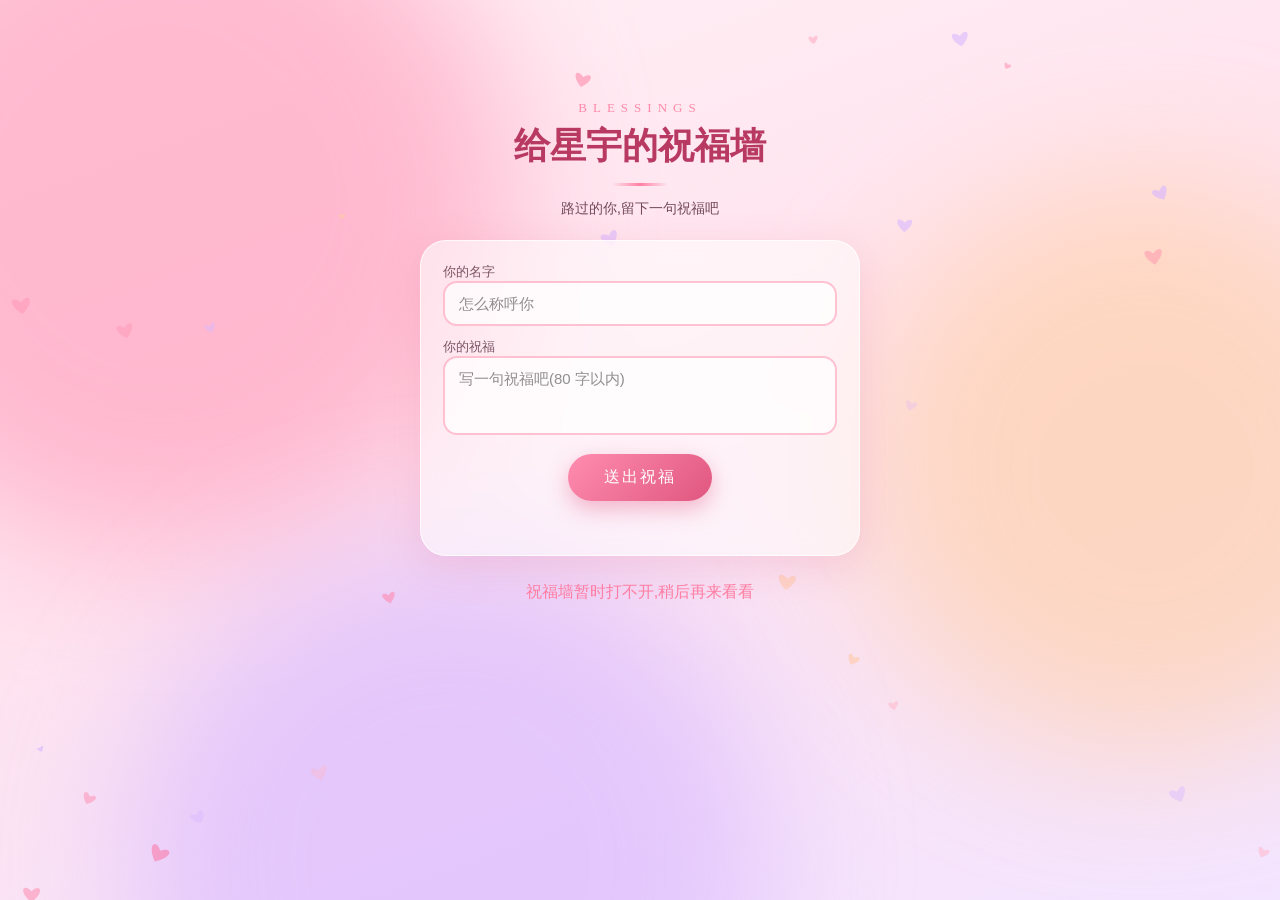
==== wish.html @ e604587b "Add visited-cities map, wishes wall, redesigned UI and weather" ====
<!DOCTYPE html>
<html lang="zh-CN">
<head>
<meta charset="UTF-8">
<meta name="viewport" content="width=device-width, initial-scale=1">
<title>给星宇的祝福墙</title>
<link rel="stylesheet" href="css/style.css">
</head>
<body class="page-wish">
<div class="aurora"><i></i><i></i><i></i></div>
<canvas id="fx"></canvas>

<main style="position:relative;z-index:2">
  <section class="section" style="padding-top:60px">
    <span class="sec-no">BLESSINGS</span>
    <h2>给星宇的祝福墙</h2>
    <p class="sub" style="margin:-14px 0 22px">路过的你,留下一句祝福吧</p>
    <div id="wish-list" class="wishes"></div>
  </section>
</main>

<script src="js/fx.js"></script>
<script src="js/wishes.js"></script>
</body>
</html>
---- css/style.css ----
:root{--pink:#ffb6c9;--deep:#ff7fa3;--rose:#e0567f;--wine:#b83a63;--cream:#fff5f7;--text:#5a2f40;
  --glass:rgba(255,255,255,.55);--glass-b:rgba(255,255,255,.75);--shadow:0 10px 40px rgba(224,86,127,.18);
  --serif:"Songti SC","STSong","Noto Serif SC","Source Han Serif SC",serif}
*{box-sizing:border-box;margin:0;padding:0}
html{scroll-behavior:smooth}
body{font-family:"PingFang SC","Microsoft YaHei",sans-serif;color:var(--text);min-height:100vh;
  background:#fff0f5;overflow-x:hidden}
body.locked{overflow:hidden}

/* 背景:流动的极光色块 + 粒子画布 */
.aurora{position:fixed;inset:0;z-index:0;overflow:hidden;
  background:linear-gradient(160deg,#fff1f6,#ffe3ee 45%,#f3e4ff)}
.aurora i{position:absolute;border-radius:50%;filter:blur(70px);opacity:.65;animation:drift 22s ease-in-out infinite alternate}
.aurora i:nth-child(1){width:55vmax;height:55vmax;background:#ff9fbd;left:-15vmax;top:-12vmax}
.aurora i:nth-child(2){width:45vmax;height:45vmax;background:#ffd0a8;right:-12vmax;top:20vh;animation-delay:-7s}
.aurora i:nth-child(3){width:50vmax;height:50vmax;background:#d9b8ff;left:10vw;bottom:-22vmax;animation-delay:-13s}
@keyframes drift{to{transform:translate(8vw,6vh) scale(1.15)}}
#fx{position:fixed;inset:0;z-index:1;pointer-events:none}

/* 口令门 */
#gate{position:fixed;inset:0;z-index:50;display:flex;align-items:center;justify-content:center;
  background:linear-gradient(160deg,#ffd9e6,#ffb6cf 60%,#e8c4ff)}
#gate.hide{opacity:0;pointer-events:none;transition:opacity 1s}
.gate-card{background:var(--glass-b);backdrop-filter:blur(18px);-webkit-backdrop-filter:blur(18px);
  border:1px solid #fff;padding:40px 30px;border-radius:32px;text-align:center;
  box-shadow:0 20px 60px rgba(184,58,99,.28);width:min(90vw,370px)}
.gate-heart{font-size:52px;color:var(--deep);animation:beat 1.2s infinite;filter:drop-shadow(0 6px 12px rgba(255,127,163,.5))}
@keyframes beat{50%{transform:scale(1.18)}}
.gate-card h1{font-family:var(--serif);font-size:24px;margin:12px 0 6px;color:var(--wine)}
.gate-card p{font-size:14px;margin-bottom:16px;opacity:.8}
.gate-card input{width:100%;padding:13px;border:2px solid var(--pink);border-radius:16px;background:#fff;
  font-size:18px;text-align:center;outline:none;letter-spacing:5px;transition:.3s}
.gate-card input:focus{border-color:var(--deep);box-shadow:0 0 0 5px rgba(255,127,163,.2)}
.btn,.gate-card button{display:inline-block;margin-top:16px;padding:13px 36px;border:0;border-radius:30px;
  background:linear-gradient(135deg,#ff8db0,#e0567f);color:#fff;font-size:16px;letter-spacing:2px;cursor:pointer;
  text-decoration:none;box-shadow:0 8px 22px rgba(224,86,127,.4);transition:transform .25s,box-shadow .25s}
.btn:hover,.gate-card button:hover{transform:translateY(-2px) scale(1.03);box-shadow:0 12px 30px rgba(224,86,127,.5)}
.tip{color:var(--rose);min-height:20px;margin-top:10px}
.shake{animation:shake .4s}
@keyframes shake{25%{transform:translateX(-8px)}75%{transform:translateX(8px)}}

/* 导航 */
#site{position:relative;z-index:2}
.nav{position:fixed;top:12px;left:50%;transform:translateX(-50%);z-index:10;display:flex;gap:4px;
  padding:6px;border-radius:30px;background:var(--glass);backdrop-filter:blur(16px);-webkit-backdrop-filter:blur(16px);
  border:1px solid var(--glass-b);box-shadow:var(--shadow);max-width:94vw;overflow-x:auto;white-space:nowrap}
.nav a{color:var(--wine);text-decoration:none;font-size:13px;padding:7px 12px;border-radius:20px;transition:.25s}
.nav a:hover{background:rgba(255,127,163,.2)}

/* 首屏 */
.hero{min-height:100vh;display:flex;flex-direction:column;align-items:center;justify-content:center;
  text-align:center;padding:90px 20px 40px}
.hero-small{font-size:15px;letter-spacing:8px;color:var(--wine);opacity:.8}
.hero-name{display:flex;align-items:center;justify-content:center;gap:18px;margin:14px 0}
.hero-title{font-family:var(--serif);font-size:clamp(64px,16vw,104px);margin:0;font-weight:900;letter-spacing:6px;
  background:linear-gradient(120deg,#ff6f9c,#e0567f 40%,#b06bff 80%,#ff6f9c);background-size:220% 100%;
  -webkit-background-clip:text;background-clip:text;color:transparent;animation:shine 6s linear infinite}
@keyframes shine{to{background-position:-220% 0}}
.hero-pic-wrap{position:relative;width:clamp(96px,24vw,128px);height:clamp(96px,24vw,128px);animation:bob 4s ease-in-out infinite}
.hero-pic-wrap::before{content:"";position:absolute;inset:-6px;border-radius:50%;
  background:conic-gradient(#ff8db0,#ffd0a8,#d9b8ff,#ff8db0);animation:spin 6s linear infinite}
.hero-pic{position:absolute;inset:0;width:100%;height:100%;object-fit:cover;border-radius:50%;border:4px solid #fff}
@keyframes spin{to{transform:rotate(360deg)}}
@keyframes bob{50%{transform:translateY(-10px)}}
.hero-sub{font-family:var(--serif);font-size:clamp(16px,4vw,20px);margin-bottom:10px;min-height:30px}
.hero-sub::after{content:"|";margin-left:2px;animation:blink 1s steps(2) infinite;color:var(--deep)}
@keyframes blink{50%{opacity:0}}
.scroll-hint{margin-top:34px;font-size:13px;opacity:.6;animation:bob 2s ease-in-out infinite}
/* 通用区块 */
.section{max-width:980px;margin:0 auto;padding:90px 20px 30px;text-align:center;position:relative}
.sec-no{display:block;font-family:var(--serif);font-size:13px;letter-spacing:6px;color:var(--deep);opacity:.9}
.section h2{font-family:var(--serif);font-size:clamp(26px,6vw,36px);color:var(--wine);margin:6px 0 28px;font-weight:900}
.section h2::after{content:"";display:block;width:56px;height:3px;border-radius:2px;margin:12px auto 0;
  background:linear-gradient(90deg,transparent,var(--deep),transparent)}
.glass{background:var(--glass);backdrop-filter:blur(14px);-webkit-backdrop-filter:blur(14px);
  border:1px solid var(--glass-b);border-radius:26px;box-shadow:var(--shadow)}
.sub{margin-top:14px;font-size:14px;opacity:.85}
.rv{opacity:0;transform:translateY(34px) scale(.98);transition:opacity .9s ease,transform .9s cubic-bezier(.2,.8,.2,1)}
.rv.in{opacity:1;transform:none}

/* 计时器 */
.clock{display:flex;justify-content:center;gap:12px;flex-wrap:wrap}
.clock div{padding:18px 12px;min-width:78px;border-radius:22px;background:var(--glass);backdrop-filter:blur(14px);
  -webkit-backdrop-filter:blur(14px);border:1px solid var(--glass-b);box-shadow:var(--shadow)}
.clock b{display:block;font-family:var(--serif);font-size:clamp(30px,8vw,42px);font-variant-numeric:tabular-nums;
  background:linear-gradient(180deg,#ff6f9c,#b83a63);-webkit-background-clip:text;background-clip:text;color:transparent}
.clock span{font-size:12px;letter-spacing:3px;opacity:.7}
.next{margin-top:8px;color:var(--rose);font-weight:600}
.meet{margin-top:10px;color:var(--wine)}

/* 照片墙 */
.wall{columns:2;column-gap:14px}
@media(min-width:700px){.wall{columns:3}}
.wall figure{break-inside:avoid;margin-bottom:14px;padding:7px;border-radius:14px;background:rgba(255,255,255,.8);
  box-shadow:0 8px 24px rgba(184,58,99,.18);cursor:pointer;transition:transform .4s,box-shadow .4s;overflow:hidden}
.wall figure:nth-child(odd){transform:rotate(-1.4deg)}
.wall figure:nth-child(even){transform:rotate(1.4deg)}
.wall figure:hover{transform:rotate(0) scale(1.04);box-shadow:0 16px 40px rgba(184,58,99,.32);z-index:2;position:relative}
.wall img{width:100%;display:block;border-radius:9px;background:#ffe1ea;min-height:120px}
.wall figcaption{font-size:13px;margin:8px 0 4px}
.empty{color:var(--deep)}
#lightbox{position:fixed;inset:0;z-index:60;background:rgba(50,15,30,.88);backdrop-filter:blur(6px);display:flex;
  flex-direction:column;align-items:center;justify-content:center;padding:20px;cursor:pointer}
#lightbox[hidden]{display:none}
#lightbox img{max-width:92vw;max-height:80vh;border-radius:12px;box-shadow:0 20px 60px rgba(0,0,0,.5)}
#lightbox p{color:#fff;margin-top:12px}

/* 地图 */
.mapbox{padding:14px 10px 6px}
.map{width:100%;max-width:680px;height:auto;display:block;margin:0 auto}
.prov{fill:#ffdbe7;stroke:#fff;stroke-width:.8;stroke-linejoin:round;transition:fill .6s}
.prov.lit{fill:url(#litgrad);stroke:#fff;filter:drop-shadow(0 0 5px rgba(255,90,140,.7));animation:glow 3s ease-in-out infinite alternate}
@keyframes glow{to{filter:drop-shadow(0 0 11px rgba(255,90,140,.95))}}
.route-line{fill:none;stroke:var(--wine);stroke-width:3;stroke-dasharray:3 9;stroke-linecap:round;animation:dash 1.2s linear infinite}
@keyframes dash{to{stroke-dashoffset:-12}}
.fly-heart{font-size:22px;fill:#e0567f}
.dot{fill:var(--wine);stroke:#fff;stroke-width:2}
.pulse{fill:var(--deep);opacity:.5;transform-box:fill-box;transform-origin:center;animation:ping 1.8s ease-out infinite}
@keyframes ping{to{transform:scale(3.5);opacity:0}}
.city-name{font-size:30px;font-weight:bold;fill:var(--wine);paint-order:stroke;stroke:#fff;stroke-width:4px}
.city-sub{font-size:20px;fill:var(--text);paint-order:stroke;stroke:#fff;stroke-width:3px}
.visit-dot{fill:#fff;stroke:#e0567f;stroke-width:2.5}
.prov.fill{fill:url(#litgrad);stroke:#fff;stroke-width:1}
.inset-name{font-size:15px}
.visit-name{font-size:17px;font-weight:bold;fill:#7a1f45;paint-order:stroke;stroke:#fff;stroke-width:3.5px}
.km{margin-top:20px;font-size:18px}
.km b{font-family:var(--serif);font-size:clamp(40px,10vw,56px);background:linear-gradient(180deg,#ff6f9c,#b83a63);
  -webkit-background-clip:text;background-clip:text;color:transparent}
.chips{display:flex;flex-wrap:wrap;gap:10px;justify-content:center;margin-top:18px}
.chip{padding:8px 16px;border-radius:20px;background:linear-gradient(135deg,#ff9fbd,#e0567f);color:#fff;font-size:14px;
  box-shadow:0 6px 16px rgba(224,86,127,.35);animation:pop .6s both}
@keyframes pop{from{transform:scale(.3);opacity:0}}
.stat{margin-top:16px;font-size:15px}
.stat b{font-size:22px;color:var(--rose);font-family:var(--serif)}
/* 天气 */
.wx{display:grid;grid-template-columns:1fr 1fr;gap:14px;max-width:560px;margin:0 auto}
.wx>div{padding:22px 12px;border-radius:24px}
.wx h3{font-size:15px;font-weight:600;color:var(--wine)}
.wx .ic{font-size:44px;margin:6px 0;filter:drop-shadow(0 6px 10px rgba(255,127,163,.35))}
.wx .tp{font-family:var(--serif);font-size:32px;color:var(--rose)}
.wx .ds{font-size:13px;opacity:.8;margin-top:2px}
.wx-tip{margin-top:16px;color:var(--wine)}

/* 盲盒 */
.gift{font-size:88px;cursor:pointer;display:inline-block;animation:bob 2.4s ease-in-out infinite;
  filter:drop-shadow(0 12px 18px rgba(224,86,127,.4));transition:transform .3s}
.gift:active{transform:scale(.88) rotate(-6deg)}
.quote{margin:20px auto 0;max-width:520px;min-height:64px;font-family:var(--serif);font-size:clamp(17px,4.5vw,21px);line-height:1.9;padding:0 10px}

/* 祝福墙 */
.wishes{display:grid;grid-template-columns:repeat(auto-fill,minmax(210px,1fr));gap:14px;text-align:left}
.wish{padding:16px 16px 14px;border-radius:20px;background:var(--glass);border:1px solid var(--glass-b);
  backdrop-filter:blur(10px);-webkit-backdrop-filter:blur(10px);box-shadow:0 8px 24px rgba(184,58,99,.14);
  transition:transform .35s;animation:pop .6s both}
.wish:nth-child(3n+1){transform:rotate(-1.2deg)}
.wish:nth-child(3n+2){transform:rotate(1deg)}
.wish:hover{transform:rotate(0) translateY(-4px)}
.wish p{font-family:var(--serif);font-size:15px;line-height:1.7;word-break:break-all}
.wish span{display:block;margin-top:10px;font-size:12px;color:var(--rose);text-align:right}
.wishes .empty{grid-column:1/-1;text-align:center}
.wish-form{display:flex;flex-direction:column;gap:12px;max-width:440px;margin:0 auto 26px;padding:22px;text-align:left}
.wish-form label{font-size:13px;opacity:.8}
.wish-form input,.wish-form textarea{width:100%;padding:12px 14px;border:2px solid var(--pink);border-radius:14px;
  background:rgba(255,255,255,.9);font:inherit;font-size:15px;color:var(--text);outline:none;resize:none;transition:.25s}
.wish-form input:focus,.wish-form textarea:focus{border-color:var(--deep);box-shadow:0 0 0 4px rgba(255,127,163,.2)}
.wish-form .btn{margin-top:4px;align-self:center}
.wish-form .hp{position:absolute;left:-9999px;opacity:0;height:0;width:0}
.wish-msg{min-height:20px;text-align:center;font-size:14px;color:var(--rose)}
.more-link{display:inline-block;margin-top:18px;color:var(--wine);font-size:14px}

.footer{text-align:center;padding:70px 20px 100px;font-family:var(--serif);color:var(--wine);font-size:16px;letter-spacing:2px}

/* 音乐按钮 */
#music-btn{position:fixed;right:18px;bottom:18px;z-index:20;width:50px;height:50px;border-radius:50%;border:1px solid #fff;
  background:linear-gradient(135deg,#ff8db0,#e0567f);color:#fff;font-size:22px;cursor:pointer;box-shadow:0 8px 22px rgba(224,86,127,.5)}
#music-btn[hidden]{display:none}
#music-btn.play{animation:spin 4s linear infinite}

/* 独立祝福页 */
.page-wish{padding-top:40px}
.page-wish .section{padding-top:50px}
@media(prefers-reduced-motion:reduce){*{animation:none!important;transition:none!important}.rv{opacity:1;transform:none}}
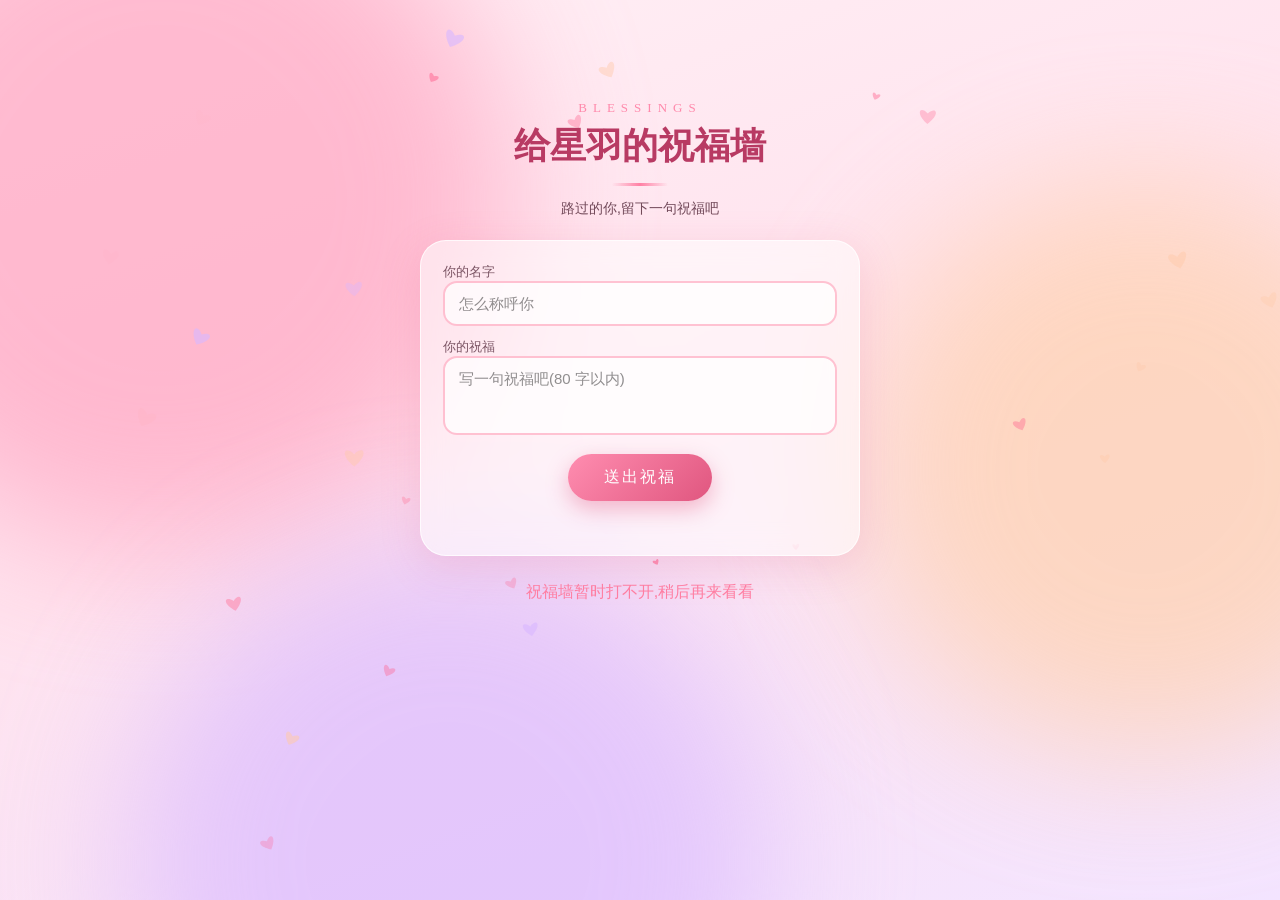
==== commit 20f79354: "Fix name: 星宇 -> 星羽" ====
--- a/wish.html
+++ b/wish.html
@@ -3,7 +3,7 @@
 <head>
 <meta charset="UTF-8">
 <meta name="viewport" content="width=device-width, initial-scale=1">
-<title>给星宇的祝福墙</title>
+<title>给星羽的祝福墙</title>
 <link rel="stylesheet" href="css/style.css">
 </head>
 <body class="page-wish">
@@ -13,7 +13,7 @@
 <main style="position:relative;z-index:2">
   <section class="section" style="padding-top:60px">
     <span class="sec-no">BLESSINGS</span>
-    <h2>给星宇的祝福墙</h2>
+    <h2>给星羽的祝福墙</h2>
     <p class="sub" style="margin:-14px 0 22px">路过的你,留下一句祝福吧</p>
     <div id="wish-list" class="wishes"></div>
   </section>
--- a/css/style.css
+++ b/css/style.css
@@ -122,6 +122,9 @@
 .visit-dot{fill:#fff;stroke:#e0567f;stroke-width:2.5}
 .prov.fill{fill:url(#litgrad);stroke:#fff;stroke-width:1}
 .inset-name{font-size:15px}
+.bj-name{font-size:20px;font-weight:bold;fill:#7a1f45;paint-order:stroke;stroke:#fff;stroke-width:4px}
+#cities .km{margin-top:30px}
+#cities .wx{margin-top:22px}
 .visit-name{font-size:17px;font-weight:bold;fill:#7a1f45;paint-order:stroke;stroke:#fff;stroke-width:3.5px}
 .km{margin-top:20px;font-size:18px}
 .km b{font-family:var(--serif);font-size:clamp(40px,10vw,56px);background:linear-gradient(180deg,#ff6f9c,#b83a63);
